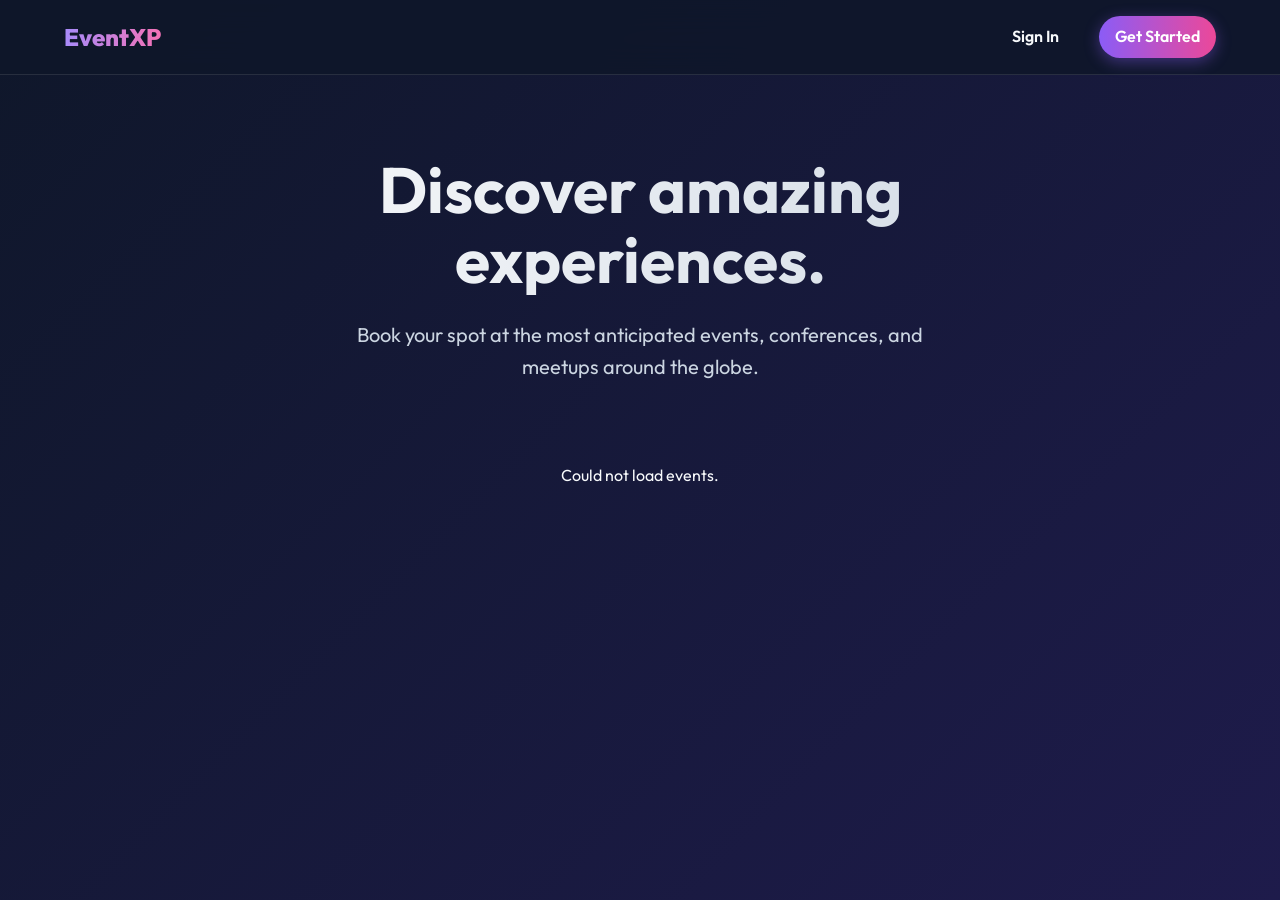
==== index.html @ f3a72ab7 "Add client portal of eventslk into eventslk-org organization" ====
<!DOCTYPE html>
<html lang="en">
<head>
    <meta charset="UTF-8">
    <meta name="viewport" content="width=device-width, initial-scale=1.0">
    <title>Discover Events | EventXP</title>
    <link href="https://fonts.googleapis.com/css2?family=Outfit:wght@300;400;500;600;800&display=swap" rel="stylesheet">
    <link rel="stylesheet" href="css/style.css?v=2">
    <style>
        .event-img-placeholder {
            height: 180px;
            background: linear-gradient(45deg, var(--primary), var(--secondary));
            border-radius: 1rem 1rem 0 0;
            display: flex;
            align-items: center;
            justify-content: center;
            opacity: 0.8;
            font-size: 3rem;
        }
        .event-details {
            padding: 1.5rem;
        }
        .event-title { margin-bottom: 0.5rem; font-size: 1.25rem; }
        .event-meta {
            font-size: 0.875rem;
            color: var(--text-muted);
            margin-bottom: 1rem;
            display: flex;
            justify-content: space-between;
        }
    </style>
</head>
<body>
    <nav class="navbar">
        <div class="container nav-container">
            <a href="index.html" class="logo">EventXP</a>
            <div class="nav-links" id="navLinks">
                <!-- Rendered by JS based on Auth state -->
            </div>
        </div>
    </nav>

    <header class="hero container">
        <h1>Discover amazing <br>experiences.</h1>
        <p>Book your spot at the most anticipated events, conferences, and meetups around the globe.</p>
    </header>

    <main class="container">
        <div class="grid" id="eventsGrid">
            <!-- Events loaded here -->
            <p class="text-muted" style="text-align:center; grid-column: 1 / -1;">Loading events...</p>
        </div>
    </main>

    <!-- Booking Modal -->
    <div id="bookingModal" class="modal-overlay" style="display: none;">
        <div class="glass-card modal-content">
            <h2 id="modalEventName" style="margin-bottom: 1rem; font-size: 1.5rem;">Event Name</h2>
            <div class="modal-body" style="margin-bottom: 2rem; color: var(--text-muted);">
                <p style="margin-bottom: 0.5rem;">📍 <strong>Place:</strong> <span id="modalLocation"></span></p>
                <p style="margin-bottom: 0.5rem;">🕒 <strong>Date:</strong> <span id="modalDate"></span></p>
                <p style="margin-bottom: 0.5rem;">👥 <strong>Available Seats:</strong> Checking availability...</p>
                <p style="margin-bottom: 0.5rem;">📝 <strong>Details:</strong> <span id="modalDescription"></span></p>
            </div>
            <div class="modal-actions" style="display: flex; justify-content: flex-end; gap: 1rem;">
                <button class="btn btn-outline" onclick="closeModal()">Cancel</button>
                <button class="btn btn-primary" id="confirmBookBtn">Confirm Booking</button>
            </div>
        </div>
    </div>

    <script src="env-config.js"></script>
    <script src="js/api.js?v=3"></script>
    <script>
        // Setup Nav
        const navLinks = document.getElementById('navLinks');
        if (api.isAuthenticated()) {
            navLinks.innerHTML = `
                <a href="profile.html" class="nav-link">My Bookings (${api.user.username})</a>
                <button onclick="api.logout()" class="btn btn-outline" style="padding: 0.5rem 1rem;">Logout</button>
            `;
        } else {
            navLinks.innerHTML = `
                <a href="auth.html" class="btn btn-outline" style="padding: 0.5rem 1rem; border: none;">Sign In</a>
                <a href="auth.html?mode=register" class="btn btn-primary" style="padding: 0.5rem 1rem;">Get Started</a>
            `;
        }

        async function loadEvents() {
            try {
                const res = await api.getEvents();
                const events = res.eventList || [];
                const grid = document.getElementById('eventsGrid');
                grid.innerHTML = '';
                
                if (events.length === 0) {
                    grid.innerHTML = '<p class="text-muted" style="text-align:center; grid-column: 1 / -1;">No upcoming events available right now.</p>';
                    return;
                }

                window.eventsData = events; // Save globally for modal access
                events.forEach(ev => {
                    const card = document.createElement('div');
                    card.className = 'glass-card';
                    card.style.display = 'flex';
                    card.style.flexDirection = 'column';
                    card.style.height = '100%';
                    
                    card.innerHTML = `
                        <div class="event-img-placeholder">🎫</div>
                        <div class="event-details" style="display: flex; flex-direction: column; flex: 1; padding: 1.5rem;">
                            <h3 class="event-title">${ev.name}</h3>
                            <div class="event-meta" style="margin-bottom: 1.5rem;">
                                <span>📍 ${ev.location || 'TBA'}</span>
                            </div>
                            <div style="margin-top: auto;">
                                <button class="btn btn-primary" style="width: 100%;" onclick="openBookingModal('${ev.eventId}')">
                                    Target Ticket
                                </button>
                            </div>
                        </div>
                    `;
                    grid.appendChild(card);
                });
            } catch(e) {
                console.error(e);
                document.getElementById('eventsGrid').innerHTML = '<p class="text-muted" style="text-align:center; grid-column: 1 / -1;">Could not load events.</p>';
            }
        }

        let selectedEventId = null;

        function openBookingModal(eventId) {
            if (!api.isAuthenticated()) {
                window.location.href = 'auth.html?redirect=index.html';
                return;
            }
            
            selectedEventId = eventId;
            const ev = window.eventsData.find(e => e.eventId === eventId);
            if (!ev) return;
            
            const dateStr = ev.dates && ev.dates.length > 0
                ? new Date(ev.dates[0]).toLocaleString()
                : 'TBA';
                
            document.getElementById('modalEventName').textContent = ev.name;
            document.getElementById('modalLocation').textContent = ev.location || 'TBA';
            document.getElementById('modalDate').textContent = dateStr;
            document.getElementById('modalDescription').textContent = ev.description || 'No description provided.';
            
            document.getElementById('bookingModal').style.display = 'flex';
            
            // Setup confirm action
            const confirmBtn = document.getElementById('confirmBookBtn');
            confirmBtn.onclick = () => confirmBooking(eventId);
        }

        function closeModal() {
            document.getElementById('bookingModal').style.display = 'none';
            selectedEventId = null;
        }

        async function confirmBooking(eventId) {
            const confirmBtn = document.getElementById('confirmBookBtn');
            confirmBtn.disabled = true;
            confirmBtn.textContent = 'Booking...';
            
            try {
                await api.bookEvent(eventId, api.user.userId);
                alert("Boom! Ticket successfully booked!");
                closeModal();
                loadEvents(); // Reload to update any potential availability
            } catch(e) {
                alert("Failed to book event. " + e.message);
            } finally {
                confirmBtn.disabled = false;
                confirmBtn.textContent = 'Confirm Booking';
            }
        }

        loadEvents();
    </script>
</body>
</html>
---- css/style.css ----
:root {
  --primary: #8b5cf6;
  --primary-hover: #7c3aed;
  --secondary: #ec4899;
  --bg-gradient: linear-gradient(135deg, #0f172a 0%, #1e1b4b 100%);
  --surface: rgba(30, 41, 59, 0.6);
  --surface-border: rgba(255, 255, 255, 0.1);
  --text-main: #f8fafc;
  --text-muted: #cbd5e1;
  --success: #10b981;
  --danger: #ef4444;
  --glass: blur(16px);
}

* {
  margin: 0;
  padding: 0;
  box-sizing: border-box;
}

body {
  font-family: 'Outfit', -apple-system, BlinkMacSystemFont, sans-serif;
  background: var(--bg-gradient);
  background-attachment: fixed;
  color: var(--text-main);
  min-height: 100vh;
  line-height: 1.6;
}

/* Base Components */
.container {
  width: 100%;
  max-width: 1200px;
  margin: 0 auto;
  padding: 0 1.5rem;
}

.glass-card {
  background: var(--surface);
  backdrop-filter: var(--glass);
  -webkit-backdrop-filter: var(--glass);
  border: 1px solid var(--surface-border);
  border-radius: 1rem;
  box-shadow: 0 8px 32px rgba(0, 0, 0, 0.2);
  transition: transform 0.3s cubic-bezier(0.4, 0, 0.2, 1), box-shadow 0.3s cubic-bezier(0.4, 0, 0.2, 1);
  overflow: hidden;
}

.glass-card:hover {
  transform: translateY(-8px);
  box-shadow: 0 20px 48px rgba(0, 0, 0, 0.4);
}

/* Button */
.btn {
  display: inline-flex;
  align-items: center;
  justify-content: center;
  padding: 0.75rem 1.5rem;
  border-radius: 9999px;
  font-weight: 600;
  text-decoration: none;
  border: none;
  cursor: pointer;
  transition: all 0.3s cubic-bezier(0.4, 0, 0.2, 1);
  text-align: center;
}

.btn-primary {
  background: linear-gradient(to right, var(--primary), var(--secondary));
  color: white;
  box-shadow: 0 4px 15px rgba(139, 92, 246, 0.4);
}

.btn-primary:hover {
  transform: translateY(-2px);
  box-shadow: 0 8px 25px rgba(139, 92, 246, 0.6);
  filter: brightness(1.1);
}

.btn-outline {
  background: transparent;
  color: var(--text-main);
  border: 1px solid var(--surface-border);
}

.btn-outline:hover {
  background: rgba(255, 255, 255, 0.1);
  transform: translateY(-2px);
}

/* Navbar */
.navbar {
  padding: 1rem 0;
  position: sticky;
  top: 0;
  z-index: 100;
  background: rgba(15, 23, 42, 0.85);
  backdrop-filter: var(--glass);
  border-bottom: 1px solid var(--surface-border);
}

.nav-container {
  display: flex;
  justify-content: space-between;
  align-items: center;
  flex-wrap: wrap; /* Important for responsiveness */
}

.logo {
  font-size: 1.5rem;
  font-weight: 800;
  background: linear-gradient(to right, #a78bfa, #f472b6);
  -webkit-background-clip: text;
  background-clip: text;
  -webkit-text-fill-color: transparent;
  text-decoration: none;
  transition: transform 0.3s ease;
}

.logo:hover {
  transform: scale(1.05);
}

.nav-links {
  display: flex;
  gap: 1.5rem;
  align-items: center;
}

.nav-link {
  color: var(--text-muted);
  text-decoration: none;
  font-weight: 500;
  transition: color 0.2s;
}

.nav-link:hover {
  color: var(--text-main);
}

/* Forms */
.form-group { margin-bottom: 1.5rem; }
.form-group label {
  display: block;
  margin-bottom: 0.5rem;
  color: var(--text-muted);
  font-size: 0.95rem;
  font-weight: 500;
}
.form-control {
  width: 100%;
  padding: 0.875rem 1rem;
  background: rgba(0, 0, 0, 0.3);
  border: 1px solid var(--surface-border);
  border-radius: 0.75rem;
  color: white;
  transition: all 0.3s ease;
}
.form-control:focus {
  outline: none;
  border-color: var(--primary);
  box-shadow: 0 0 0 3px rgba(139, 92, 246, 0.2);
  background: rgba(0, 0, 0, 0.4);
}

/* Notifications */
.alert {
  padding: 1rem;
  border-radius: 0.75rem;
  margin-bottom: 1.5rem;
  display: none;
  animation: slideIn 0.3s ease-out forwards;
}
.alert-error { background: rgba(239, 68, 68, 0.2); border: 1px solid var(--danger); color: #fca5a5; }
.alert-success { background: rgba(16, 185, 129, 0.2); border: 1px solid var(--success); color: #6ee7b7; }

@keyframes slideIn {
  from { opacity: 0; transform: translateY(-10px); }
  to { opacity: 1; transform: translateY(0); }
}

/* Utilities */
.hero { padding: 5rem 0 3rem; text-align: center; }
.hero h1 { 
  font-size: clamp(2.5rem, 5vw, 4rem); 
  margin-bottom: 1.5rem; 
  line-height: 1.1; 
  background: linear-gradient(to right, #fff, #cbd5e1);
  -webkit-background-clip: text;
  background-clip: text;
  -webkit-text-fill-color: transparent;
}
.hero p { font-size: clamp(1rem, 2vw, 1.25rem); color: var(--text-muted); max-width: 600px; margin: 0 auto; }

.grid {
  display: grid;
  grid-template-columns: repeat(auto-fill, minmax(280px, 1fr));
  gap: 2rem;
  padding: 2rem 0;
}

/* Interactive elements */
.event-img-placeholder {
  transition: transform 0.5s ease;
}
.glass-card:hover .event-img-placeholder {
  transform: scale(1.05);
}

/* Responsive adjustments */
@media (max-width: 768px) {
  .nav-container {
    flex-direction: column;
    gap: 1rem;
  }
  
  .nav-links {
    width: 100%;
    justify-content: center;
    flex-wrap: wrap;
  }
  
  .hero { padding: 3rem 0; }
  
  .auth-card {
    padding: 1.5rem;
  }

  .half-grid {
    grid-template-columns: 1fr;
    gap: 0;
  }
}

@media (max-width: 480px) {
  .btn {
    width: 100%;
    margin-bottom: 0.5rem;
  }
  
  .grid {
    grid-template-columns: 1fr;
  }
}

/* Modal */
.modal-overlay {
  position: fixed;
  top: 0;
  left: 0;
  right: 0;
  bottom: 0;
  background-color: rgba(0, 0, 0, 0.6);
  backdrop-filter: blur(4px);
  -webkit-backdrop-filter: blur(4px);
  z-index: 1000;
  display: flex;
  align-items: center;
  justify-content: center;
  padding: 1rem;
}

.modal-content {
  width: 100%;
  max-width: 500px;
  padding: 2.5rem;
  background: rgba(30, 41, 59, 0.95);
  border-radius: 1rem;
  border: 1px solid var(--surface-border);
  box-shadow: 0 25px 50px -12px rgba(0, 0, 0, 0.5);
  transform: translateY(0);
  animation: modalScale 0.3s cubic-bezier(0.175, 0.885, 0.32, 1.275);
}

@keyframes modalScale {
  from { opacity: 0; transform: scale(0.9); }
  to { opacity: 1; transform: scale(1); }
}
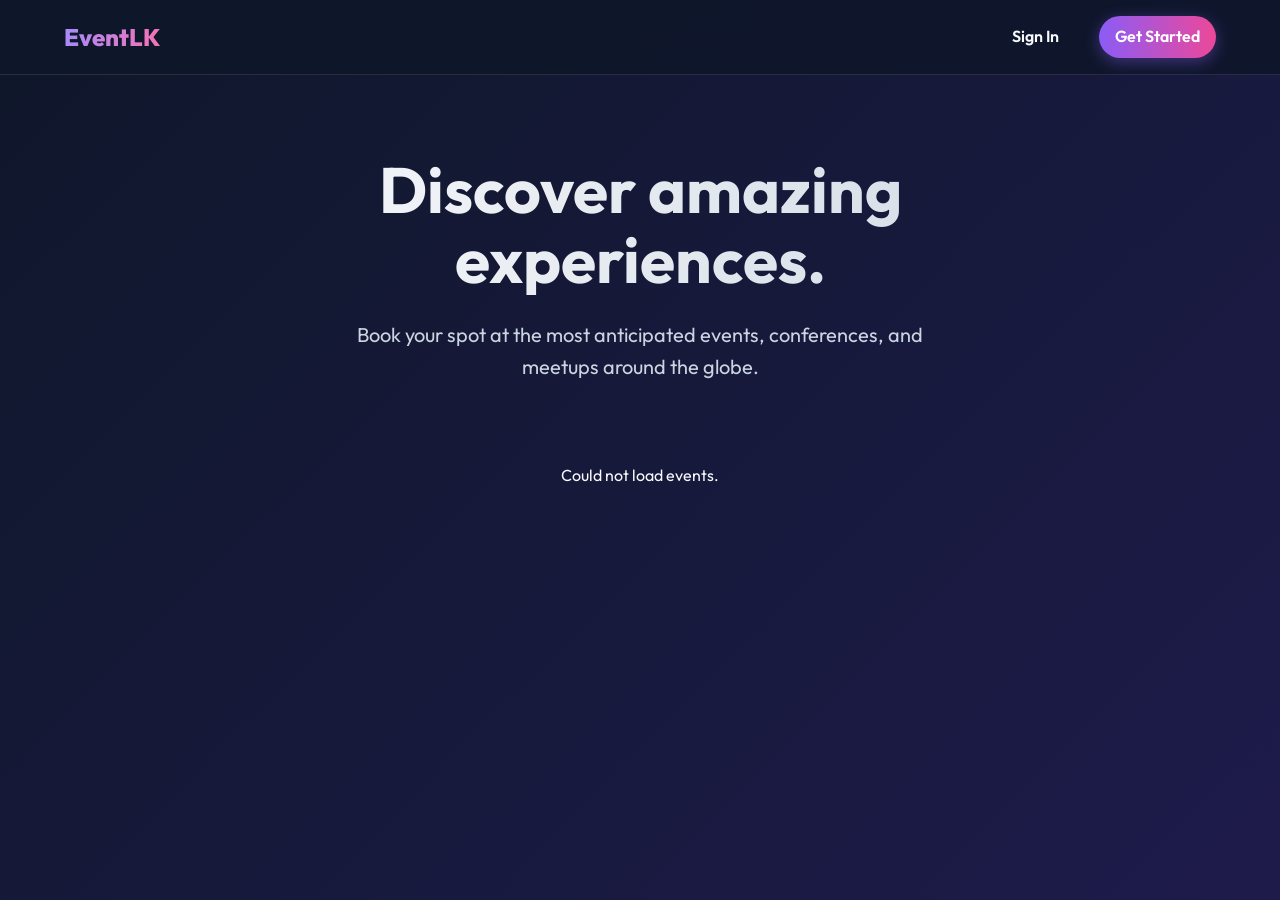
==== commit 73054c95: "Fix Website name" ====
--- a/index.html
+++ b/index.html
@@ -1,185 +1,344 @@
-<!DOCTYPE html>
+<!doctype html>
 <html lang="en">
-<head>
-    <meta charset="UTF-8">
-    <meta name="viewport" content="width=device-width, initial-scale=1.0">
+  <head>
+    <meta charset="UTF-8" />
+    <meta name="viewport" content="width=device-width, initial-scale=1.0" />
     <title>Discover Events | EventXP</title>
-    <link href="https://fonts.googleapis.com/css2?family=Outfit:wght@300;400;500;600;800&display=swap" rel="stylesheet">
-    <link rel="stylesheet" href="css/style.css?v=2">
+    <link
+      href="https://fonts.googleapis.com/css2?family=Outfit:wght@300;400;500;600;800&display=swap"
+      rel="stylesheet"
+    />
+    <link rel="stylesheet" href="/css/style.css?v=3" />
     <style>
-        .event-img-placeholder {
-            height: 180px;
-            background: linear-gradient(45deg, var(--primary), var(--secondary));
-            border-radius: 1rem 1rem 0 0;
-            display: flex;
-            align-items: center;
-            justify-content: center;
-            opacity: 0.8;
-            font-size: 3rem;
-        }
-        .event-details {
-            padding: 1.5rem;
-        }
-        .event-title { margin-bottom: 0.5rem; font-size: 1.25rem; }
-        .event-meta {
-            font-size: 0.875rem;
-            color: var(--text-muted);
-            margin-bottom: 1rem;
-            display: flex;
-            justify-content: space-between;
-        }
+      .event-img-placeholder {
+        height: 180px;
+        background: linear-gradient(45deg, var(--primary), var(--secondary));
+        border-radius: 1rem 1rem 0 0;
+        display: flex;
+        align-items: center;
+        justify-content: center;
+        opacity: 0.8;
+        font-size: 3rem;
+      }
+      .event-img {
+        height: 180px;
+        width: 100%;
+        object-fit: cover;
+        border-radius: 1rem 1rem 0 0;
+        display: block;
+      }
+      .event-details {
+        padding: 1.5rem;
+      }
+      .event-title {
+        margin-bottom: 0.5rem;
+        font-size: 1.25rem;
+      }
+      .event-meta {
+        font-size: 0.875rem;
+        color: var(--text-muted);
+        margin-bottom: 1rem;
+        display: flex;
+        justify-content: space-between;
+        gap: 0.5rem;
+      }
+      .chip {
+        display: inline-block;
+        padding: 0.2rem 0.6rem;
+        border-radius: 999px;
+        font-size: 0.75rem;
+        font-weight: 600;
+        background: rgba(139, 92, 246, 0.18);
+        color: #c4b5fd;
+      }
+      .chip-low {
+        background: rgba(245, 158, 11, 0.18);
+        color: #fcd34d;
+      }
+      .chip-full {
+        background: rgba(239, 68, 68, 0.18);
+        color: #fca5a5;
+      }
+      .price-tag {
+        color: var(--text-main);
+        font-weight: 600;
+      }
+      .qty-control {
+        display: flex;
+        align-items: center;
+        gap: 0.75rem;
+        margin: 1rem 0;
+      }
+      .qty-control input {
+        width: 80px;
+        text-align: center;
+        padding: 0.6rem;
+        border-radius: 0.6rem;
+        background: rgba(0, 0, 0, 0.3);
+        color: #fff;
+        border: 1px solid var(--surface-border);
+      }
+      .price-list {
+        list-style: none;
+        margin: 0.5rem 0;
+        padding: 0;
+      }
+      .price-list li {
+        display: flex;
+        justify-content: space-between;
+        padding: 0.2rem 0;
+        font-size: 0.95rem;
+      }
     </style>
-</head>
-<body>
+  </head>
+  <body>
     <nav class="navbar">
-        <div class="container nav-container">
-            <a href="index.html" class="logo">EventXP</a>
-            <div class="nav-links" id="navLinks">
-                <!-- Rendered by JS based on Auth state -->
-            </div>
+      <div class="container nav-container">
+        <a href="/index.html" class="logo">EventLK</a>
+        <div class="nav-links" id="navLinks">
+          <!-- Rendered by JS based on Auth state -->
         </div>
+      </div>
     </nav>
 
     <header class="hero container">
-        <h1>Discover amazing <br>experiences.</h1>
-        <p>Book your spot at the most anticipated events, conferences, and meetups around the globe.</p>
+      <h1>Discover amazing <br />experiences.</h1>
+      <p>
+        Book your spot at the most anticipated events, conferences, and meetups
+        around the globe.
+      </p>
     </header>
 
     <main class="container">
-        <div class="grid" id="eventsGrid">
-            <!-- Events loaded here -->
-            <p class="text-muted" style="text-align:center; grid-column: 1 / -1;">Loading events...</p>
+      <div class="grid" id="eventsGrid">
+        <!-- Events loaded here -->
+        <p class="text-muted" style="text-align: center; grid-column: 1 / -1">
+          Loading events...
+        </p>
+      </div>
+    </main>
+
+    <!-- Booking Modal -->
+    <div id="bookingModal" class="modal-overlay" style="display: none">
+      <div class="glass-card modal-content">
+        <h2 id="modalEventName" style="margin-bottom: 1rem; font-size: 1.5rem">
+          Event Name
+        </h2>
+        <div
+          class="modal-body"
+          style="margin-bottom: 1rem; color: var(--text-muted)"
+        >
+          <p style="margin-bottom: 0.5rem">
+            📍 <strong>Place:</strong> <span id="modalLocation"></span>
+          </p>
+          <p style="margin-bottom: 0.5rem">
+            🕒 <strong>Date:</strong> <span id="modalDate"></span>
+          </p>
+          <p style="margin-bottom: 0.5rem">
+            👥 <strong>Available Seats:</strong> <span id="modalSeats"></span>
+          </p>
+          <div id="modalPrices"></div>
+          <p style="margin-top: 0.5rem">
+            📝 <strong>Details:</strong> <span id="modalDescription"></span>
+          </p>
         </div>
-    </main>
-
-    <!-- Booking Modal -->
-    <div id="bookingModal" class="modal-overlay" style="display: none;">
-        <div class="glass-card modal-content">
-            <h2 id="modalEventName" style="margin-bottom: 1rem; font-size: 1.5rem;">Event Name</h2>
-            <div class="modal-body" style="margin-bottom: 2rem; color: var(--text-muted);">
-                <p style="margin-bottom: 0.5rem;">📍 <strong>Place:</strong> <span id="modalLocation"></span></p>
-                <p style="margin-bottom: 0.5rem;">🕒 <strong>Date:</strong> <span id="modalDate"></span></p>
-                <p style="margin-bottom: 0.5rem;">👥 <strong>Available Seats:</strong> Checking availability...</p>
-                <p style="margin-bottom: 0.5rem;">📝 <strong>Details:</strong> <span id="modalDescription"></span></p>
-            </div>
-            <div class="modal-actions" style="display: flex; justify-content: flex-end; gap: 1rem;">
-                <button class="btn btn-outline" onclick="closeModal()">Cancel</button>
-                <button class="btn btn-primary" id="confirmBookBtn">Confirm Booking</button>
-            </div>
+        <div class="qty-control" id="qtyControl">
+          <label for="seatQty"><strong>Seats:</strong></label>
+          <input type="number" id="seatQty" min="1" value="1" />
         </div>
+        <div
+          class="modal-actions"
+          style="display: flex; justify-content: flex-end; gap: 1rem"
+        >
+          <button class="btn btn-outline" onclick="closeModal()">Cancel</button>
+          <button class="btn btn-primary" id="confirmBookBtn">
+            Confirm Booking
+          </button>
+        </div>
+      </div>
     </div>
 
-    <script src="env-config.js"></script>
-    <script src="js/api.js?v=3"></script>
+    <script src="/env-config.js"></script>
+    <script src="/js/api.js?v=3"></script>
     <script>
-        // Setup Nav
-        const navLinks = document.getElementById('navLinks');
-        if (api.isAuthenticated()) {
-            navLinks.innerHTML = `
-                <a href="profile.html" class="nav-link">My Bookings (${api.user.username})</a>
+      // Setup Nav
+      const navLinks = document.getElementById("navLinks");
+      if (api.isAuthenticated()) {
+        navLinks.innerHTML = `
+                <a href="/profile.html" class="nav-link">My Bookings (${api.user.username})</a>
                 <button onclick="api.logout()" class="btn btn-outline" style="padding: 0.5rem 1rem;">Logout</button>
             `;
-        } else {
-            navLinks.innerHTML = `
-                <a href="auth.html" class="btn btn-outline" style="padding: 0.5rem 1rem; border: none;">Sign In</a>
-                <a href="auth.html?mode=register" class="btn btn-primary" style="padding: 0.5rem 1rem;">Get Started</a>
+      } else {
+        navLinks.innerHTML = `
+                <a href="/auth.html" class="btn btn-outline" style="padding: 0.5rem 1rem; border: none;">Sign In</a>
+                <a href="/auth.html?mode=register" class="btn btn-primary" style="padding: 0.5rem 1rem;">Get Started</a>
             `;
-        }
-
-        async function loadEvents() {
-            try {
-                const res = await api.getEvents();
-                const events = res.eventList || [];
-                const grid = document.getElementById('eventsGrid');
-                grid.innerHTML = '';
-                
-                if (events.length === 0) {
-                    grid.innerHTML = '<p class="text-muted" style="text-align:center; grid-column: 1 / -1;">No upcoming events available right now.</p>';
-                    return;
-                }
-
-                window.eventsData = events; // Save globally for modal access
-                events.forEach(ev => {
-                    const card = document.createElement('div');
-                    card.className = 'glass-card';
-                    card.style.display = 'flex';
-                    card.style.flexDirection = 'column';
-                    card.style.height = '100%';
-                    
-                    card.innerHTML = `
-                        <div class="event-img-placeholder">🎫</div>
-                        <div class="event-details" style="display: flex; flex-direction: column; flex: 1; padding: 1.5rem;">
+      }
+
+      function availableSeats(ev) {
+        const v = ev.availableSeats ?? ev.totalSeats;
+        return v === undefined || v === null ? null : Number(v);
+      }
+
+      function seatsChip(ev) {
+        const avail = availableSeats(ev);
+        const total = Number(ev.totalSeats || 0);
+        if (avail === null) return "";
+        if (avail <= 0) return '<span class="chip chip-full">Sold out</span>';
+        if (total > 0 && avail / total <= 0.2)
+          return `<span class="chip chip-low">${avail} seats left</span>`;
+        return `<span class="chip">${avail} seats</span>`;
+      }
+
+      function priceLabel(ev) {
+        if (!ev.priceRanges || ev.priceRanges.length === 0)
+          return '<span class="price-tag">Free</span>';
+        const prices = ev.priceRanges
+          .map((p) => Number(p.price))
+          .filter((n) => !isNaN(n));
+        if (prices.length === 0) return '<span class="price-tag">Free</span>';
+        const min = Math.min(...prices);
+        return `<span class="price-tag">from Rs ${min}</span>`;
+      }
+
+      async function loadEvents() {
+        try {
+          const res = await api.getEvents();
+          const events = res.eventList || [];
+          const grid = document.getElementById("eventsGrid");
+          grid.innerHTML = "";
+
+          if (events.length === 0) {
+            grid.innerHTML =
+              '<p class="text-muted" style="text-align:center; grid-column: 1 / -1;">No upcoming events available right now.</p>';
+            return;
+          }
+
+          window.eventsData = events;
+          events.forEach((ev) => {
+            const avail = availableSeats(ev);
+            const soldOut = avail !== null && avail <= 0;
+
+            const media = ev.imageUrl
+              ? `<img class="event-img" src="${ev.imageUrl}" alt="${ev.name}">`
+              : `<div class="event-img-placeholder">🎫</div>`;
+
+            const card = document.createElement("div");
+            card.className = "glass-card";
+            card.style.display = "flex";
+            card.style.flexDirection = "column";
+            card.style.height = "100%";
+
+            card.innerHTML = `
+                        ${media}
+                        <div class="event-details" style="display: flex; flex-direction: column; flex: 1;">
                             <h3 class="event-title">${ev.name}</h3>
-                            <div class="event-meta" style="margin-bottom: 1.5rem;">
-                                <span>📍 ${ev.location || 'TBA'}</span>
+                            <div class="event-meta">
+                                <span>📍 ${ev.location || "TBA"}</span>
+                                <span>${priceLabel(ev)}</span>
                             </div>
+                            <div style="margin-bottom: 1rem;">${seatsChip(ev)}</div>
                             <div style="margin-top: auto;">
-                                <button class="btn btn-primary" style="width: 100%;" onclick="openBookingModal('${ev.eventId}')">
-                                    Target Ticket
+                                <button class="btn ${soldOut ? "btn-outline" : "btn-primary"}" style="width: 100%;"
+                                    ${soldOut ? "disabled" : ""}
+                                    onclick="openBookingModal('${ev.eventId}')">
+                                    ${soldOut ? "Sold Out" : "Book Ticket"}
                                 </button>
                             </div>
                         </div>
                     `;
-                    grid.appendChild(card);
-                });
-            } catch(e) {
-                console.error(e);
-                document.getElementById('eventsGrid').innerHTML = '<p class="text-muted" style="text-align:center; grid-column: 1 / -1;">Could not load events.</p>';
-            }
+            grid.appendChild(card);
+          });
+        } catch (e) {
+          console.error(e);
+          document.getElementById("eventsGrid").innerHTML =
+            '<p class="text-muted" style="text-align:center; grid-column: 1 / -1;">Could not load events.</p>';
         }
-
-        let selectedEventId = null;
-
-        function openBookingModal(eventId) {
-            if (!api.isAuthenticated()) {
-                window.location.href = 'auth.html?redirect=index.html';
-                return;
-            }
-            
-            selectedEventId = eventId;
-            const ev = window.eventsData.find(e => e.eventId === eventId);
-            if (!ev) return;
-            
-            const dateStr = ev.dates && ev.dates.length > 0
-                ? new Date(ev.dates[0]).toLocaleString()
-                : 'TBA';
-                
-            document.getElementById('modalEventName').textContent = ev.name;
-            document.getElementById('modalLocation').textContent = ev.location || 'TBA';
-            document.getElementById('modalDate').textContent = dateStr;
-            document.getElementById('modalDescription').textContent = ev.description || 'No description provided.';
-            
-            document.getElementById('bookingModal').style.display = 'flex';
-            
-            // Setup confirm action
-            const confirmBtn = document.getElementById('confirmBookBtn');
-            confirmBtn.onclick = () => confirmBooking(eventId);
+      }
+
+      let selectedEventId = null;
+
+      function openBookingModal(eventId) {
+        if (!api.isAuthenticated()) {
+          window.location.href = "/auth.html?redirect=/index.html";
+          return;
         }
 
-        function closeModal() {
-            document.getElementById('bookingModal').style.display = 'none';
-            selectedEventId = null;
+        selectedEventId = eventId;
+        const ev = window.eventsData.find((e) => e.eventId === eventId);
+        if (!ev) return;
+
+        const dateStr =
+          ev.dates && ev.dates.length > 0
+            ? new Date(ev.dates[0]).toLocaleString()
+            : "TBA";
+        const avail = availableSeats(ev);
+
+        document.getElementById("modalEventName").textContent = ev.name;
+        document.getElementById("modalLocation").textContent =
+          ev.location || "TBA";
+        document.getElementById("modalDate").textContent = dateStr;
+        document.getElementById("modalSeats").textContent =
+          avail === null ? "Open" : `${avail} of ${ev.totalSeats}`;
+        document.getElementById("modalDescription").textContent =
+          ev.description || "No description provided.";
+
+        // Price ranges
+        const pricesEl = document.getElementById("modalPrices");
+        if (ev.priceRanges && ev.priceRanges.length > 0) {
+          pricesEl.innerHTML =
+            '🎟️ <strong>Pricing:</strong><ul class="price-list">' +
+            ev.priceRanges
+              .map(
+                (p) =>
+                  `<li><span>${p.label || "General"}</span><span class="price-tag">Rs ${p.price ?? 0}</span></li>`,
+              )
+              .join("") +
+            "</ul>";
+        } else {
+          pricesEl.innerHTML = "🎟️ <strong>Pricing:</strong> Free";
         }
 
-        async function confirmBooking(eventId) {
-            const confirmBtn = document.getElementById('confirmBookBtn');
-            confirmBtn.disabled = true;
-            confirmBtn.textContent = 'Booking...';
-            
-            try {
-                await api.bookEvent(eventId, api.user.userId);
-                alert("Boom! Ticket successfully booked!");
-                closeModal();
-                loadEvents(); // Reload to update any potential availability
-            } catch(e) {
-                alert("Failed to book event. " + e.message);
-            } finally {
-                confirmBtn.disabled = false;
-                confirmBtn.textContent = 'Confirm Booking';
-            }
+        // Seat quantity control
+        const qty = document.getElementById("seatQty");
+        const maxSeats = avail === null ? 99 : Math.max(1, avail);
+        qty.max = maxSeats;
+        qty.value = 1;
+
+        document.getElementById("bookingModal").style.display = "flex";
+        const confirmBtn = document.getElementById("confirmBookBtn");
+        confirmBtn.onclick = () => confirmBooking(eventId);
+      }
+
+      function closeModal() {
+        document.getElementById("bookingModal").style.display = "none";
+        selectedEventId = null;
+      }
+
+      async function confirmBooking(eventId) {
+        const confirmBtn = document.getElementById("confirmBookBtn");
+        const qty = document.getElementById("seatQty");
+        const seats = Math.max(1, parseInt(qty.value, 10) || 1);
+
+        confirmBtn.disabled = true;
+        confirmBtn.textContent = "Booking...";
+
+        try {
+          await api.bookEvent(eventId, api.user.userId, seats);
+          alert(
+            `🎉 Success! ${seats} ticket(s) booked. A confirmation email is on its way.`,
+          );
+          closeModal();
+          loadEvents();
+        } catch (e) {
+          alert("Failed to book event. " + e.message);
+        } finally {
+          confirmBtn.disabled = false;
+          confirmBtn.textContent = "Confirm Booking";
         }
-
-        loadEvents();
+      }
+
+      loadEvents();
     </script>
-</body>
+  </body>
 </html>
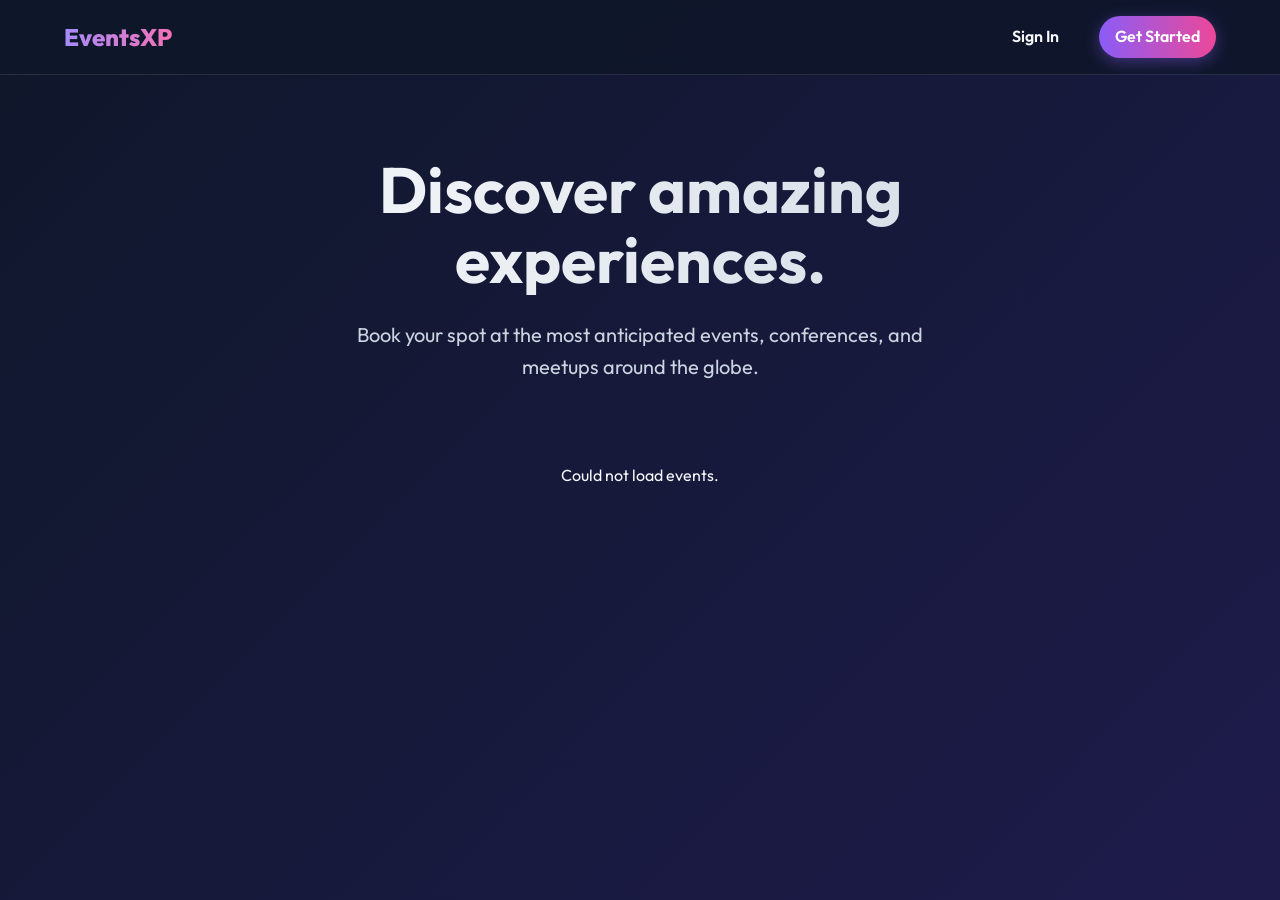
==== commit f6e7717f: "Update site name" ====
--- a/index.html
+++ b/index.html
@@ -94,7 +94,7 @@
   <body>
     <nav class="navbar">
       <div class="container nav-container">
-        <a href="/index.html" class="logo">EventLK</a>
+        <a href="/index.html" class="logo">EventsXP</a>
         <div class="nav-links" id="navLinks">
           <!-- Rendered by JS based on Auth state -->
         </div>
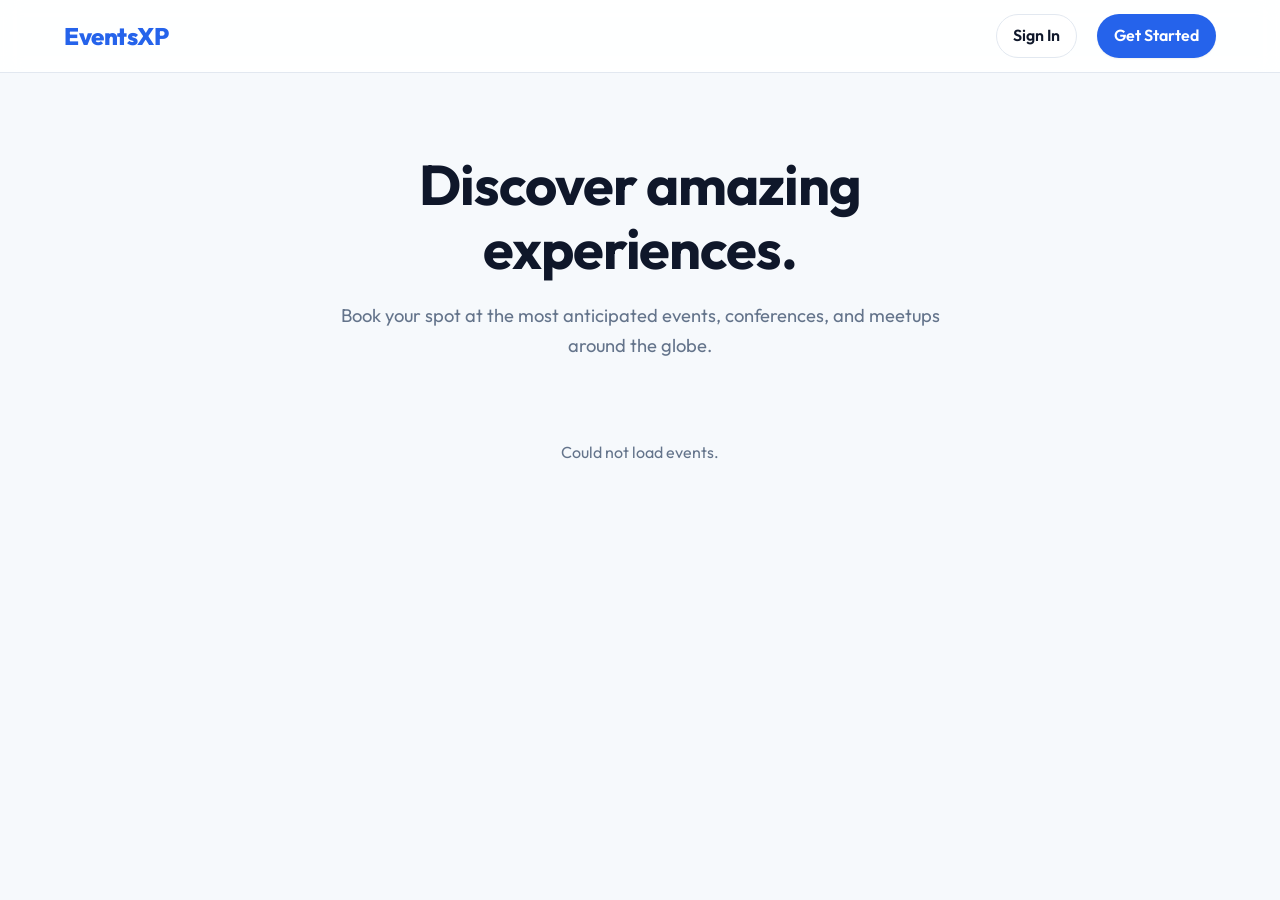
==== commit e10c3e10: "Improve UI" ====
--- a/index.html
+++ b/index.html
@@ -8,16 +8,15 @@
       href="https://fonts.googleapis.com/css2?family=Outfit:wght@300;400;500;600;800&display=swap"
       rel="stylesheet"
     />
-    <link rel="stylesheet" href="/css/style.css?v=3" />
+    <link rel="stylesheet" href="/css/style.css?v=4" />
     <style>
       .event-img-placeholder {
         height: 180px;
-        background: linear-gradient(45deg, var(--primary), var(--secondary));
+        background: linear-gradient(135deg, #dbeafe, #e0f2fe);
         border-radius: 1rem 1rem 0 0;
         display: flex;
         align-items: center;
         justify-content: center;
-        opacity: 0.8;
         font-size: 3rem;
       }
       .event-img {
@@ -41,6 +40,7 @@
         display: flex;
         justify-content: space-between;
         gap: 0.5rem;
+        flex-wrap: wrap;
       }
       .chip {
         display: inline-block;
@@ -48,16 +48,16 @@
         border-radius: 999px;
         font-size: 0.75rem;
         font-weight: 600;
-        background: rgba(139, 92, 246, 0.18);
-        color: #c4b5fd;
+        background: var(--primary-soft);
+        color: var(--primary-hover);
       }
       .chip-low {
-        background: rgba(245, 158, 11, 0.18);
-        color: #fcd34d;
+        background: #fffbeb;
+        color: var(--warning);
       }
       .chip-full {
-        background: rgba(239, 68, 68, 0.18);
-        color: #fca5a5;
+        background: #fef2f2;
+        color: var(--danger);
       }
       .price-tag {
         color: var(--text-main);
@@ -73,10 +73,17 @@
         width: 80px;
         text-align: center;
         padding: 0.6rem;
+        font-family: inherit;
+        font-size: 1rem;
         border-radius: 0.6rem;
-        background: rgba(0, 0, 0, 0.3);
-        color: #fff;
+        background: var(--surface);
+        color: var(--text-main);
         border: 1px solid var(--surface-border);
+      }
+      .qty-control input:focus {
+        outline: none;
+        border-color: var(--primary);
+        box-shadow: var(--ring);
       }
       .price-list {
         list-style: none;
@@ -170,7 +177,7 @@
             `;
       } else {
         navLinks.innerHTML = `
-                <a href="/auth.html" class="btn btn-outline" style="padding: 0.5rem 1rem; border: none;">Sign In</a>
+                <a href="/auth.html" class="btn btn-outline" style="padding: 0.5rem 1rem;">Sign In</a>
                 <a href="/auth.html?mode=register" class="btn btn-primary" style="padding: 0.5rem 1rem;">Get Started</a>
             `;
       }
--- a/css/style.css
+++ b/css/style.css
@@ -1,15 +1,21 @@
 :root {
-  --primary: #8b5cf6;
-  --primary-hover: #7c3aed;
-  --secondary: #ec4899;
-  --bg-gradient: linear-gradient(135deg, #0f172a 0%, #1e1b4b 100%);
-  --surface: rgba(30, 41, 59, 0.6);
-  --surface-border: rgba(255, 255, 255, 0.1);
-  --text-main: #f8fafc;
-  --text-muted: #cbd5e1;
-  --success: #10b981;
-  --danger: #ef4444;
-  --glass: blur(16px);
+  --primary: #2563eb;
+  --primary-hover: #1d4ed8;
+  --secondary: #0ea5e9;
+  --primary-soft: #eff6ff;
+  --page-bg: #f6f9fc;
+  --surface: #ffffff;
+  --surface-border: #e2e8f0;
+  --surface-muted: #f8fafc;
+  --text-main: #0f172a;
+  --text-muted: #64748b;
+  --success: #059669;
+  --danger: #dc2626;
+  --warning: #b45309;
+  --shadow-sm: 0 1px 2px rgba(15, 23, 42, 0.06);
+  --shadow-md: 0 4px 16px rgba(15, 23, 42, 0.08);
+  --shadow-lg: 0 12px 32px rgba(15, 23, 42, 0.12);
+  --ring: 0 0 0 3px rgba(37, 99, 235, 0.18);
 }
 
 * {
@@ -20,11 +26,15 @@
 
 body {
   font-family: 'Outfit', -apple-system, BlinkMacSystemFont, sans-serif;
-  background: var(--bg-gradient);
-  background-attachment: fixed;
+  background: var(--page-bg);
   color: var(--text-main);
   min-height: 100vh;
   line-height: 1.6;
+  -webkit-font-smoothing: antialiased;
+}
+
+img {
+  max-width: 100%;
 }
 
 /* Base Components */
@@ -32,23 +42,27 @@
   width: 100%;
   max-width: 1200px;
   margin: 0 auto;
-  padding: 0 1.5rem;
-}
-
+  padding: 0 clamp(1rem, 4vw, 1.5rem);
+}
+
+.text-muted {
+  color: var(--text-muted);
+}
+
+/* Card (class name kept as .glass-card so markup stays unchanged) */
 .glass-card {
   background: var(--surface);
-  backdrop-filter: var(--glass);
-  -webkit-backdrop-filter: var(--glass);
   border: 1px solid var(--surface-border);
   border-radius: 1rem;
-  box-shadow: 0 8px 32px rgba(0, 0, 0, 0.2);
-  transition: transform 0.3s cubic-bezier(0.4, 0, 0.2, 1), box-shadow 0.3s cubic-bezier(0.4, 0, 0.2, 1);
+  box-shadow: var(--shadow-sm);
+  transition: transform 0.25s ease, box-shadow 0.25s ease, border-color 0.25s ease;
   overflow: hidden;
 }
 
 .glass-card:hover {
-  transform: translateY(-8px);
-  box-shadow: 0 20px 48px rgba(0, 0, 0, 0.4);
+  transform: translateY(-4px);
+  box-shadow: var(--shadow-lg);
+  border-color: #cbd5e1;
 }
 
 /* Button */
@@ -58,45 +72,60 @@
   justify-content: center;
   padding: 0.75rem 1.5rem;
   border-radius: 9999px;
+  font-family: inherit;
+  font-size: 1rem;
   font-weight: 600;
   text-decoration: none;
-  border: none;
+  border: 1px solid transparent;
   cursor: pointer;
-  transition: all 0.3s cubic-bezier(0.4, 0, 0.2, 1);
+  transition: background 0.2s ease, box-shadow 0.2s ease, transform 0.2s ease;
   text-align: center;
 }
 
+.btn:focus-visible {
+  outline: none;
+  box-shadow: var(--ring);
+}
+
+.btn:disabled {
+  opacity: 0.55;
+  cursor: not-allowed;
+  transform: none;
+}
+
 .btn-primary {
-  background: linear-gradient(to right, var(--primary), var(--secondary));
-  color: white;
-  box-shadow: 0 4px 15px rgba(139, 92, 246, 0.4);
-}
-
-.btn-primary:hover {
-  transform: translateY(-2px);
-  box-shadow: 0 8px 25px rgba(139, 92, 246, 0.6);
-  filter: brightness(1.1);
+  background: var(--primary);
+  color: #fff;
+  box-shadow: var(--shadow-sm);
+}
+
+.btn-primary:hover:not(:disabled) {
+  background: var(--primary-hover);
+  transform: translateY(-1px);
+  box-shadow: var(--shadow-md);
 }
 
 .btn-outline {
-  background: transparent;
-  color: var(--text-main);
-  border: 1px solid var(--surface-border);
-}
-
-.btn-outline:hover {
-  background: rgba(255, 255, 255, 0.1);
-  transform: translateY(-2px);
+  background: var(--surface);
+  color: var(--text-main);
+  border-color: var(--surface-border);
+}
+
+.btn-outline:hover:not(:disabled) {
+  background: var(--surface-muted);
+  border-color: #cbd5e1;
+  transform: translateY(-1px);
 }
 
 /* Navbar */
 .navbar {
-  padding: 1rem 0;
+  padding: 0.875rem 0;
   position: sticky;
   top: 0;
   z-index: 100;
-  background: rgba(15, 23, 42, 0.85);
-  backdrop-filter: var(--glass);
+  background: rgba(255, 255, 255, 0.9);
+  backdrop-filter: blur(10px);
+  -webkit-backdrop-filter: blur(10px);
   border-bottom: 1px solid var(--surface-border);
 }
 
@@ -104,28 +133,27 @@
   display: flex;
   justify-content: space-between;
   align-items: center;
-  flex-wrap: wrap; /* Important for responsiveness */
+  gap: 0.75rem 1rem;
+  flex-wrap: wrap;
 }
 
 .logo {
   font-size: 1.5rem;
   font-weight: 800;
-  background: linear-gradient(to right, #a78bfa, #f472b6);
-  -webkit-background-clip: text;
-  background-clip: text;
-  -webkit-text-fill-color: transparent;
+  color: var(--primary);
   text-decoration: none;
-  transition: transform 0.3s ease;
+  letter-spacing: -0.02em;
 }
 
 .logo:hover {
-  transform: scale(1.05);
+  color: var(--primary-hover);
 }
 
 .nav-links {
   display: flex;
-  gap: 1.5rem;
+  gap: 0.75rem 1.25rem;
   align-items: center;
+  flex-wrap: wrap;
 }
 
 .nav-link {
@@ -136,44 +164,49 @@
 }
 
 .nav-link:hover {
-  color: var(--text-main);
+  color: var(--primary);
 }
 
 /* Forms */
-.form-group { margin-bottom: 1.5rem; }
+.form-group { margin-bottom: 1.25rem; }
 .form-group label {
   display: block;
   margin-bottom: 0.5rem;
-  color: var(--text-muted);
+  color: var(--text-main);
   font-size: 0.95rem;
   font-weight: 500;
 }
 .form-control {
   width: 100%;
   padding: 0.875rem 1rem;
-  background: rgba(0, 0, 0, 0.3);
+  font-family: inherit;
+  font-size: 1rem;
+  background: var(--surface);
   border: 1px solid var(--surface-border);
   border-radius: 0.75rem;
-  color: white;
-  transition: all 0.3s ease;
+  color: var(--text-main);
+  transition: border-color 0.2s ease, box-shadow 0.2s ease;
+}
+.form-control::placeholder {
+  color: #94a3b8;
 }
 .form-control:focus {
   outline: none;
   border-color: var(--primary);
-  box-shadow: 0 0 0 3px rgba(139, 92, 246, 0.2);
-  background: rgba(0, 0, 0, 0.4);
+  box-shadow: var(--ring);
 }
 
 /* Notifications */
 .alert {
-  padding: 1rem;
+  padding: 0.875rem 1rem;
   border-radius: 0.75rem;
   margin-bottom: 1.5rem;
+  font-size: 0.95rem;
   display: none;
   animation: slideIn 0.3s ease-out forwards;
 }
-.alert-error { background: rgba(239, 68, 68, 0.2); border: 1px solid var(--danger); color: #fca5a5; }
-.alert-success { background: rgba(16, 185, 129, 0.2); border: 1px solid var(--success); color: #6ee7b7; }
+.alert-error { background: #fef2f2; border: 1px solid #fecaca; color: #b91c1c; }
+.alert-success { background: #ecfdf5; border: 1px solid #a7f3d0; color: #047857; }
 
 @keyframes slideIn {
   from { opacity: 0; transform: translateY(-10px); }
@@ -181,77 +214,42 @@
 }
 
 /* Utilities */
-.hero { padding: 5rem 0 3rem; text-align: center; }
-.hero h1 { 
-  font-size: clamp(2.5rem, 5vw, 4rem); 
-  margin-bottom: 1.5rem; 
-  line-height: 1.1; 
-  background: linear-gradient(to right, #fff, #cbd5e1);
-  -webkit-background-clip: text;
-  background-clip: text;
-  -webkit-text-fill-color: transparent;
-}
-.hero p { font-size: clamp(1rem, 2vw, 1.25rem); color: var(--text-muted); max-width: 600px; margin: 0 auto; }
+.hero { padding: clamp(2.5rem, 7vw, 5rem) 0 clamp(1.5rem, 4vw, 3rem); text-align: center; }
+.hero h1 {
+  font-size: clamp(2rem, 5vw, 3.5rem);
+  margin-bottom: 1.25rem;
+  line-height: 1.15;
+  letter-spacing: -0.02em;
+  color: var(--text-main);
+}
+.hero p {
+  font-size: clamp(1rem, 2vw, 1.15rem);
+  color: var(--text-muted);
+  max-width: 600px;
+  margin: 0 auto;
+}
 
 .grid {
   display: grid;
-  grid-template-columns: repeat(auto-fill, minmax(280px, 1fr));
-  gap: 2rem;
-  padding: 2rem 0;
+  /* min() keeps cards from overflowing viewports narrower than 280px */
+  grid-template-columns: repeat(auto-fill, minmax(min(280px, 100%), 1fr));
+  gap: clamp(1rem, 3vw, 2rem);
+  padding: 2rem 0 3rem;
 }
 
 /* Interactive elements */
 .event-img-placeholder {
-  transition: transform 0.5s ease;
+  transition: transform 0.4s ease;
 }
 .glass-card:hover .event-img-placeholder {
-  transform: scale(1.05);
-}
-
-/* Responsive adjustments */
-@media (max-width: 768px) {
-  .nav-container {
-    flex-direction: column;
-    gap: 1rem;
-  }
-  
-  .nav-links {
-    width: 100%;
-    justify-content: center;
-    flex-wrap: wrap;
-  }
-  
-  .hero { padding: 3rem 0; }
-  
-  .auth-card {
-    padding: 1.5rem;
-  }
-
-  .half-grid {
-    grid-template-columns: 1fr;
-    gap: 0;
-  }
-}
-
-@media (max-width: 480px) {
-  .btn {
-    width: 100%;
-    margin-bottom: 0.5rem;
-  }
-  
-  .grid {
-    grid-template-columns: 1fr;
-  }
+  transform: scale(1.04);
 }
 
 /* Modal */
 .modal-overlay {
   position: fixed;
-  top: 0;
-  left: 0;
-  right: 0;
-  bottom: 0;
-  background-color: rgba(0, 0, 0, 0.6);
+  inset: 0;
+  background-color: rgba(15, 23, 42, 0.45);
   backdrop-filter: blur(4px);
   -webkit-backdrop-filter: blur(4px);
   z-index: 1000;
@@ -259,21 +257,62 @@
   align-items: center;
   justify-content: center;
   padding: 1rem;
+  overflow-y: auto;
 }
 
 .modal-content {
   width: 100%;
   max-width: 500px;
-  padding: 2.5rem;
-  background: rgba(30, 41, 59, 0.95);
+  padding: clamp(1.5rem, 5vw, 2.5rem);
+  background: var(--surface);
   border-radius: 1rem;
   border: 1px solid var(--surface-border);
-  box-shadow: 0 25px 50px -12px rgba(0, 0, 0, 0.5);
-  transform: translateY(0);
-  animation: modalScale 0.3s cubic-bezier(0.175, 0.885, 0.32, 1.275);
+  box-shadow: var(--shadow-lg);
+  max-height: calc(100vh - 2rem);
+  overflow-y: auto;
+  animation: modalScale 0.25s cubic-bezier(0.175, 0.885, 0.32, 1.275);
+}
+
+/* Cards don't lift on hover while acting as a modal */
+.modal-content:hover {
+  transform: none;
 }
 
 @keyframes modalScale {
-  from { opacity: 0; transform: scale(0.9); }
+  from { opacity: 0; transform: scale(0.95); }
   to { opacity: 1; transform: scale(1); }
 }
+
+/* Responsive adjustments */
+@media (max-width: 768px) {
+  .nav-container {
+    justify-content: center;
+  }
+
+  .nav-links {
+    justify-content: center;
+  }
+}
+
+@media (max-width: 480px) {
+  .nav-links {
+    width: 100%;
+  }
+
+  /* Full-width only for buttons that stand alone in a row, not button pairs */
+  .nav-links .btn {
+    flex: 1;
+  }
+}
+
+@media (prefers-reduced-motion: reduce) {
+  *,
+  *::before,
+  *::after {
+    animation-duration: 0.01ms !important;
+    transition-duration: 0.01ms !important;
+  }
+  .glass-card:hover {
+    transform: none;
+  }
+}
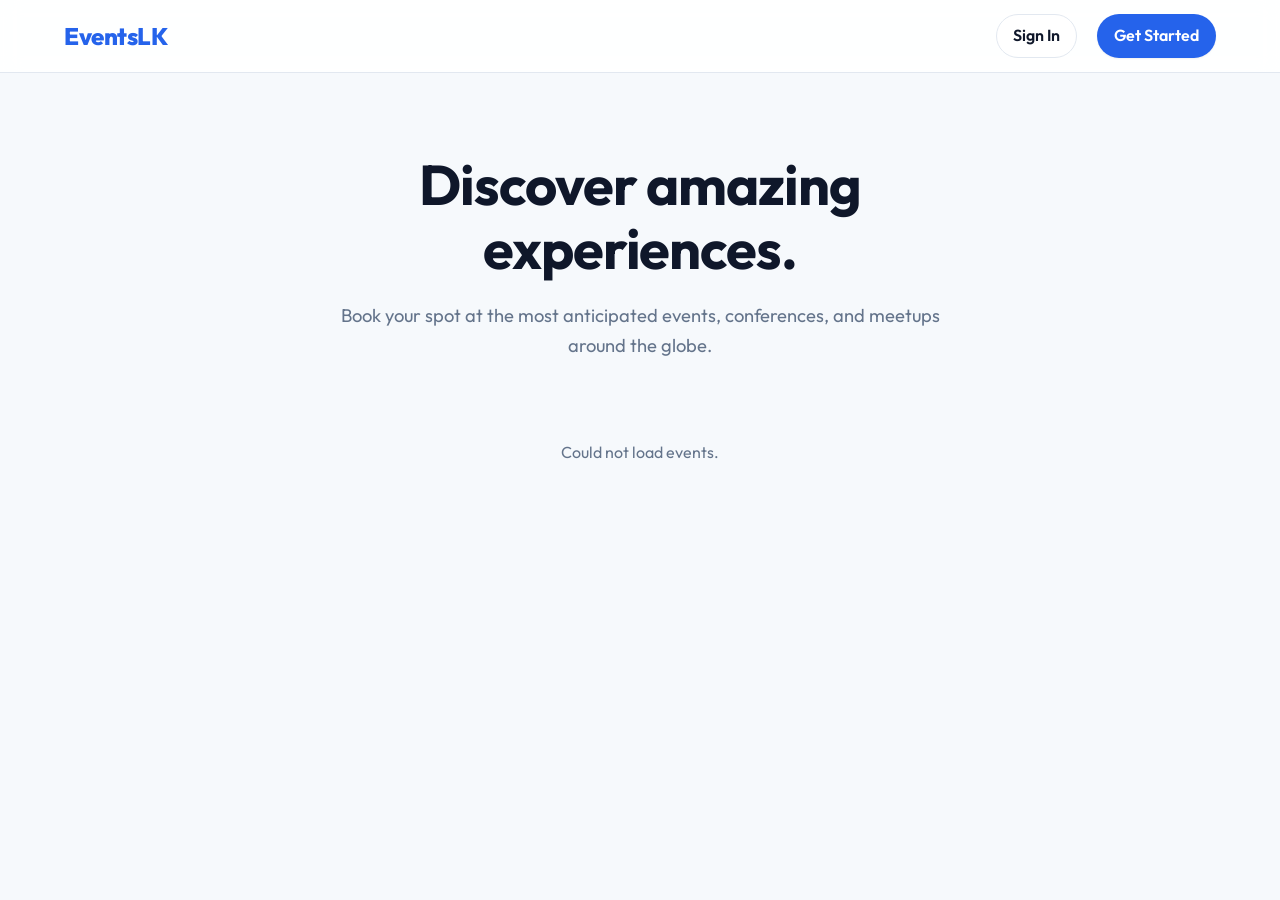
==== commit a4a2eeb8: "Update site name" ====
--- a/index.html
+++ b/index.html
@@ -101,7 +101,7 @@
   <body>
     <nav class="navbar">
       <div class="container nav-container">
-        <a href="/index.html" class="logo">EventsXP</a>
+        <a href="/index.html" class="logo">EventsLK</a>
         <div class="nav-links" id="navLinks">
           <!-- Rendered by JS based on Auth state -->
         </div>
